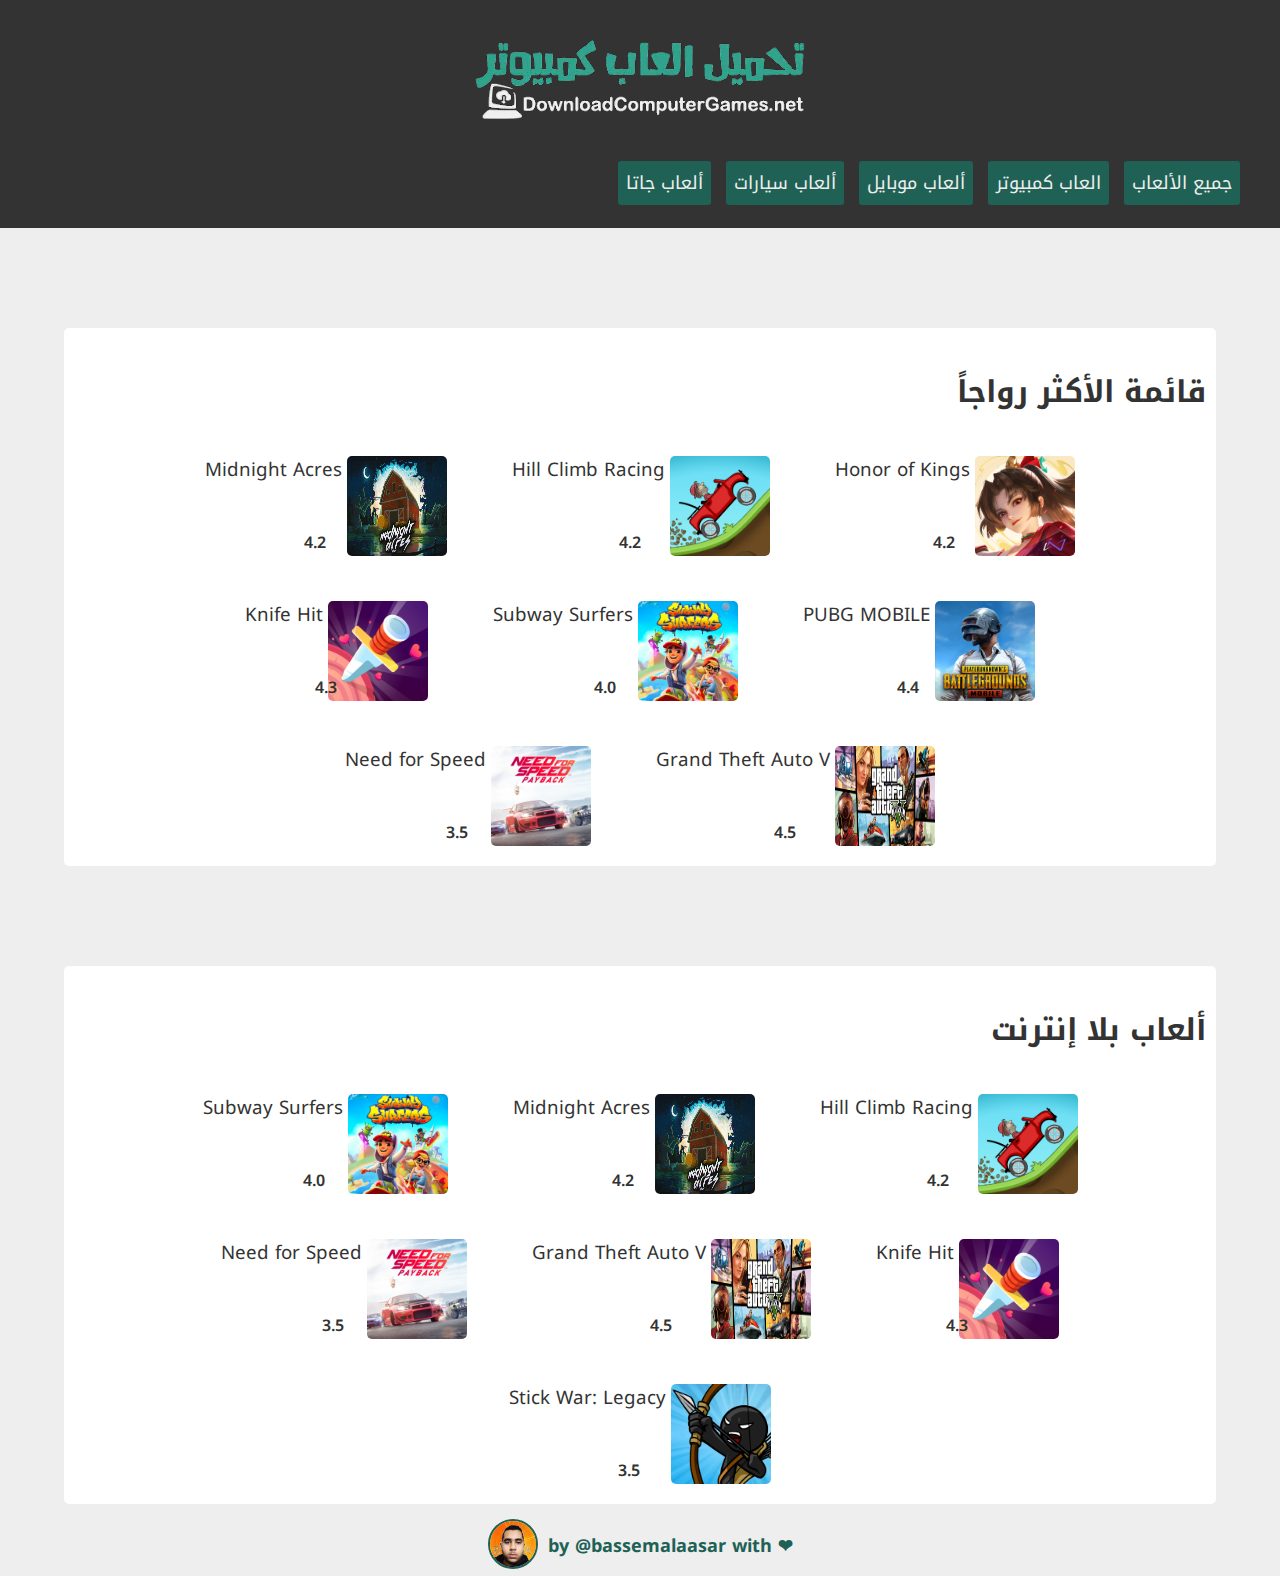
==== all-games.html @ 52f36709 "Add files via upload" ====
<!DOCTYPE html>
<html lang="en">
<head>
    <meta charset="UTF-8">
    <meta name="viewport" content="width=device-width, initial-scale=1.0">
    <title>تحميل العاب</title>
    <!-- css style -->
    <link rel="stylesheet" href="css/style.css">
    <!-- fontawesome -->
    <link rel="stylesheet" href="https://cdnjs.cloudflare.com/ajax/libs/font-awesome/6.5.1/css/all.min.css"
        integrity="sha512-DTOQO9RWCH3ppGqcWaEA1BIZOC6xxalwEsw9c2QQeAIftl+Vegovlnee1c9QX4TctnWMn13TZye+giMm8e2LwA=="
        crossorigin="anonymous" referrerpolicy="no-referrer" />
    <!-- Google Fonts -->
    <link rel="preconnect" href="https://fonts.googleapis.com">
    <link rel="preconnect" href="https://fonts.gstatic.com" crossorigin>
    <link href="https://fonts.googleapis.com/css2?family=Noto+Kufi+Arabic:wght@100..900&display=swap" rel="stylesheet">
</head>
<body>
    <header>
        <div class="content">
            <div class="logo">
                <!-- <a href="index.html">تحميل العاب</a>
                <p>downloadgames.net</p> -->
                <a href="index.html"><img src="img/title.webp" alt="logo"></a>
            </div>
        </div>
        <div class="nav">
            <ul>
                <li><a href="#">جميع الألعاب</a></li>
                <li><a href="#">العاب كمبيوتر</a></li>
                <li><a href="#">ألعاب موبايل</a></li>
                <li><a href="#">ألعاب سيارات</a></li>
                <li><a href="#">ألعاب جاتا</a></li>
            </ul>
        </div>
    </header>

    <!-- section start -->
    <section class="all-games">
        <h2>قائمة الأكثر رواجاً <i class="fa-solid fa-star y-star"></i> <i class="fa-solid fa-star y-star"></i></h2>
        <div class="games-content">
            <!-- game card start -->
            <div class="game-card">
                <a href="#">
                    <img src="img/logo2.png" alt="image">
                    <h3>Honor of Kings</h3>
                    <h4><i class="fa-solid fa-mobile-screen"></i> 4.2 <i class="fa-solid fa-star y-star"></i></h4>
                </a>
            </div>
            <!-- game card end -->
            <!-- game card start -->
            <div class="game-card">
                <a href="#">
                    <img src="img/logo.webp" alt="image">
                    <h3>Hill Climb Racing</h3>
                    <h4><i class="fa-solid fa-mobile-screen"></i> 4.2 <i class="fa-solid fa-star y-star"></i></h4>
                </a>
            </div>
            <!-- game card end -->
            <!-- game card start -->
            <div class="game-card">
                <a href="#">
                    <img src="img/logo3.jpg" alt="image">
                    <h3>Midnight Acres</h3>
                    <h4><i class="fa-solid fa-computer"></i> 4.2 <i class="fa-solid fa-star y-star"></i></h4>
                </a>
            </div>
            <!-- game card end -->
            <!-- game card start -->
            <div class="game-card">
                <a href="#">
                    <img src="img/logo4.png" alt="image">
                    <h3>PUBG MOBILE</h3>
                    <h4><i class="fa-solid fa-mobile-screen"></i> 4.4 <i class="fa-solid fa-star y-star"></i></h4>
                </a>
            </div>
            <!-- game card end -->
            <!-- game card start -->
            <div class="game-card">
                <a href="#">
                    <img src="img/logo5.jpg" alt="image">
                    <h3>Subway Surfers</h3>
                    <h4><i class="fa-solid fa-mobile-screen"></i> 4.0 <i class="fa-solid fa-star y-star"></i></h4>
                </a>
            </div>
            <!-- game card end -->
            <!-- game card start -->
            <div class="game-card">
                <a href="#">
                    <img src="img/logo6.png" alt="image">
                    <h3>Knife Hit</h3>
                    <h4><i class="fa-solid fa-mobile-screen far"></i> 4.3 <i class="fa-solid fa-star y-star"></i></h4>
                </a>
            </div>
            <!-- game card end -->
            <!-- game card start -->
            <div class="game-card">
                <a href="#">
                    <img src="img/logo7.jpg" alt="image">
                    <h3>Grand Theft Auto V</h3>
                    <h4><i class="fa-solid fa-computer"></i> 4.5 <i class="fa-solid fa-star y-star"></i></h4>
                </a>
            </div>
            <!-- game card end -->
            <!-- game card start -->
            <div class="game-card">
                <a href="#">
                    <img src="img/logo8.webp" alt="image">
                    <h3>Need for Speed</h3>
                    <h4><i class="fa-solid fa-computer"></i> 3.5 <i class="fa-solid fa-star y-star"></i></h4>
                </a>
            </div>
            <!-- game card end -->
            </div>
        </section>
        <!-- section end -->

        <!-- section start -->
    <section class="all-games">
        <h2>ألعاب بلا إنترنت <i class="fa-solid fa-star y-star"></i></h2>
        <div class="games-content">
            <!-- game card start -->
            <div class="game-card">
                <a href="#">
                    <img src="img/logo.webp" alt="image">
                    <h3>Hill Climb Racing</h3>
                    <h4><i class="fa-solid fa-mobile-screen"></i> 4.2 <i class="fa-solid fa-star y-star"></i></h4>
                </a>
            </div>
            <!-- game card end -->
            <!-- game card start -->
            <div class="game-card">
                <a href="#">
                    <img src="img/logo3.jpg" alt="image">
                    <h3>Midnight Acres</h3>
                    <h4><i class="fa-solid fa-computer"></i> 4.2 <i class="fa-solid fa-star y-star"></i></h4>
                </a>
            </div>
            <!-- game card end -->
            <!-- game card start -->
            <div class="game-card">
                <a href="#">
                    <img src="img/logo5.jpg" alt="image">
                    <h3>Subway Surfers</h3>
                    <h4><i class="fa-solid fa-mobile-screen"></i> 4.0 <i class="fa-solid fa-star y-star"></i></h4>
                </a>
            </div>
            <!-- game card end -->
            <!-- game card start -->
            <div class="game-card">
                <a href="#">
                    <img src="img/logo6.png" alt="image">
                    <h3>Knife Hit</h3>
                    <h4><i class="fa-solid fa-mobile-screen far"></i> 4.3 <i class="fa-solid fa-star y-star"></i></h4>
                </a>
            </div>
            <!-- game card end -->
            <!-- game card start -->
            <div class="game-card">
                <a href="#">
                    <img src="img/logo7.jpg" alt="image">
                    <h3>Grand Theft Auto V</h3>
                    <h4><i class="fa-solid fa-computer"></i> 4.5 <i class="fa-solid fa-star y-star"></i></h4>
                </a>
            </div>
            <!-- game card end -->
            <!-- game card start -->
            <div class="game-card">
                <a href="#">
                    <img src="img/logo8.webp" alt="image">
                    <h3>Need for Speed</h3>
                    <h4><i class="fa-solid fa-computer"></i> 3.5 <i class="fa-solid fa-star y-star"></i></h4>
                </a>
            </div>
            <!-- game card end -->
            <!-- game card start -->
            <div class="game-card">
                <a href="#">
                    <img src="img/9.webp" alt="image">
                    <h3>Stick War: Legacy</h3>
                    <h4><i class="fa-solid fa-mobile-screen far"></i> 3.5 <i class="fa-solid fa-star y-star"></i></h4>
                </a>
            </div>
            <!-- game card end -->
            </div>
    </section>
    <!-- section end -->
        <a href="https://twitter.com/bassemalaasar" class="footer">
                <div class="text"> &#10084; by @bassemalaasar with</div>
                <div class="by"><img src="img/by.jpg" alt="logo"></div>
            </a>
</body>
</html>
---- css/style.css ----
*{
    margin: 0;
    padding: 0;
    scroll-behavior: smooth;
    box-sizing: border-box;
}
:root{
    --sp-text: #1abc9c;
    --background1: #206155;
    --background2: #333;
}
body {
    font-family: "Noto Kufi Arabic", sans-serif;
    line-height: 1.6;
    direction: rtl;
    background: #eee;
}
.y-star{
    color: #ffff00;
    text-shadow: 1px 1px 2px #333;
}
i{
    margin-left: 5px;
}

.far{
    margin-right: 20px;
}
/*******************************************/
a{
    text-decoration: none;
}

header{
    background: var(--background2);
    width: 100%;
}
.logo img{
    display: block;
    margin: auto;
    margin-top: 20px;
}
.content {
    text-align: center;
    padding-top: 20px;
}

.content .logo a,p{
    color: #fff;
    text-shadow: 1px 1px 5px var(--sp-text);
    text-align: center;
    font-size: 36px;
}

.nav{
    padding: 50px;
    padding-right: 40px;
    padding-bottom: 30px;
}

ul li {
    list-style: none;
    display: inline-block;
    margin-left: 10px;
}

ul li a{
    font-size: 18px;
    color: #eee;
    background: var(--background1);
    padding: 5px 8px 5px 8px;
    border-radius: 3px;
}

ul li:hover a{
    border-bottom: 2px solid #fff;
    color: #fff;
}
/**********************************/

section{
    margin: auto;
    width: 90%;
    padding: 10px;
    background: #fff;
    margin-bottom: 15px;
    display: block;
    border-radius: 5px;
}

section.all-games{
    margin-top: 100px;
}

h2{
    font-size: 30px;
    color: #333;
    margin-bottom: 30px;
    margin-top: 30px;
}

h3{
    margin-right: 5px;
    font-weight: normal;
}

h4{
    position: absolute;
    bottom: 10px;
    right: 50%;
    color: #333;
    font-weight: 600;
}

.games-content{
    display: flex;
    justify-content: center;
    flex-wrap: wrap;
    gap: 25px;
}

.game-card{
    display: flex; 
    position: relative;
    padding: 10px 20px;
    border-radius: 5px;
    transition: 0.3s;
}
.game-card a{
        color: #333;
        display: flex;
        justify-content: center;
}
.game-card:hover{
    background: #eeeeee94;
}

.game-card img{
    width: 100px;
    border-radius: 5px;
}
/*********************************/
.footer{
    display: flex;
    justify-content: center;
    align-items: center;
    width: fit-content;
    margin: auto;
}
.footer:hover .text{
    border-bottom: 2px solid var(--sp-text);
}
.footer .text{
    text-align: center;
    font-size: 18px;
    font-weight: bold;
    color: var(--background1);
    border-bottom: 2px solid transparent;
}

.footer img{
    width: 50px;
    border: 2px solid var(--background1);
    border-radius: 50%;
    margin-right: 10px;
}

.footer a{
    display: inline-block;

}
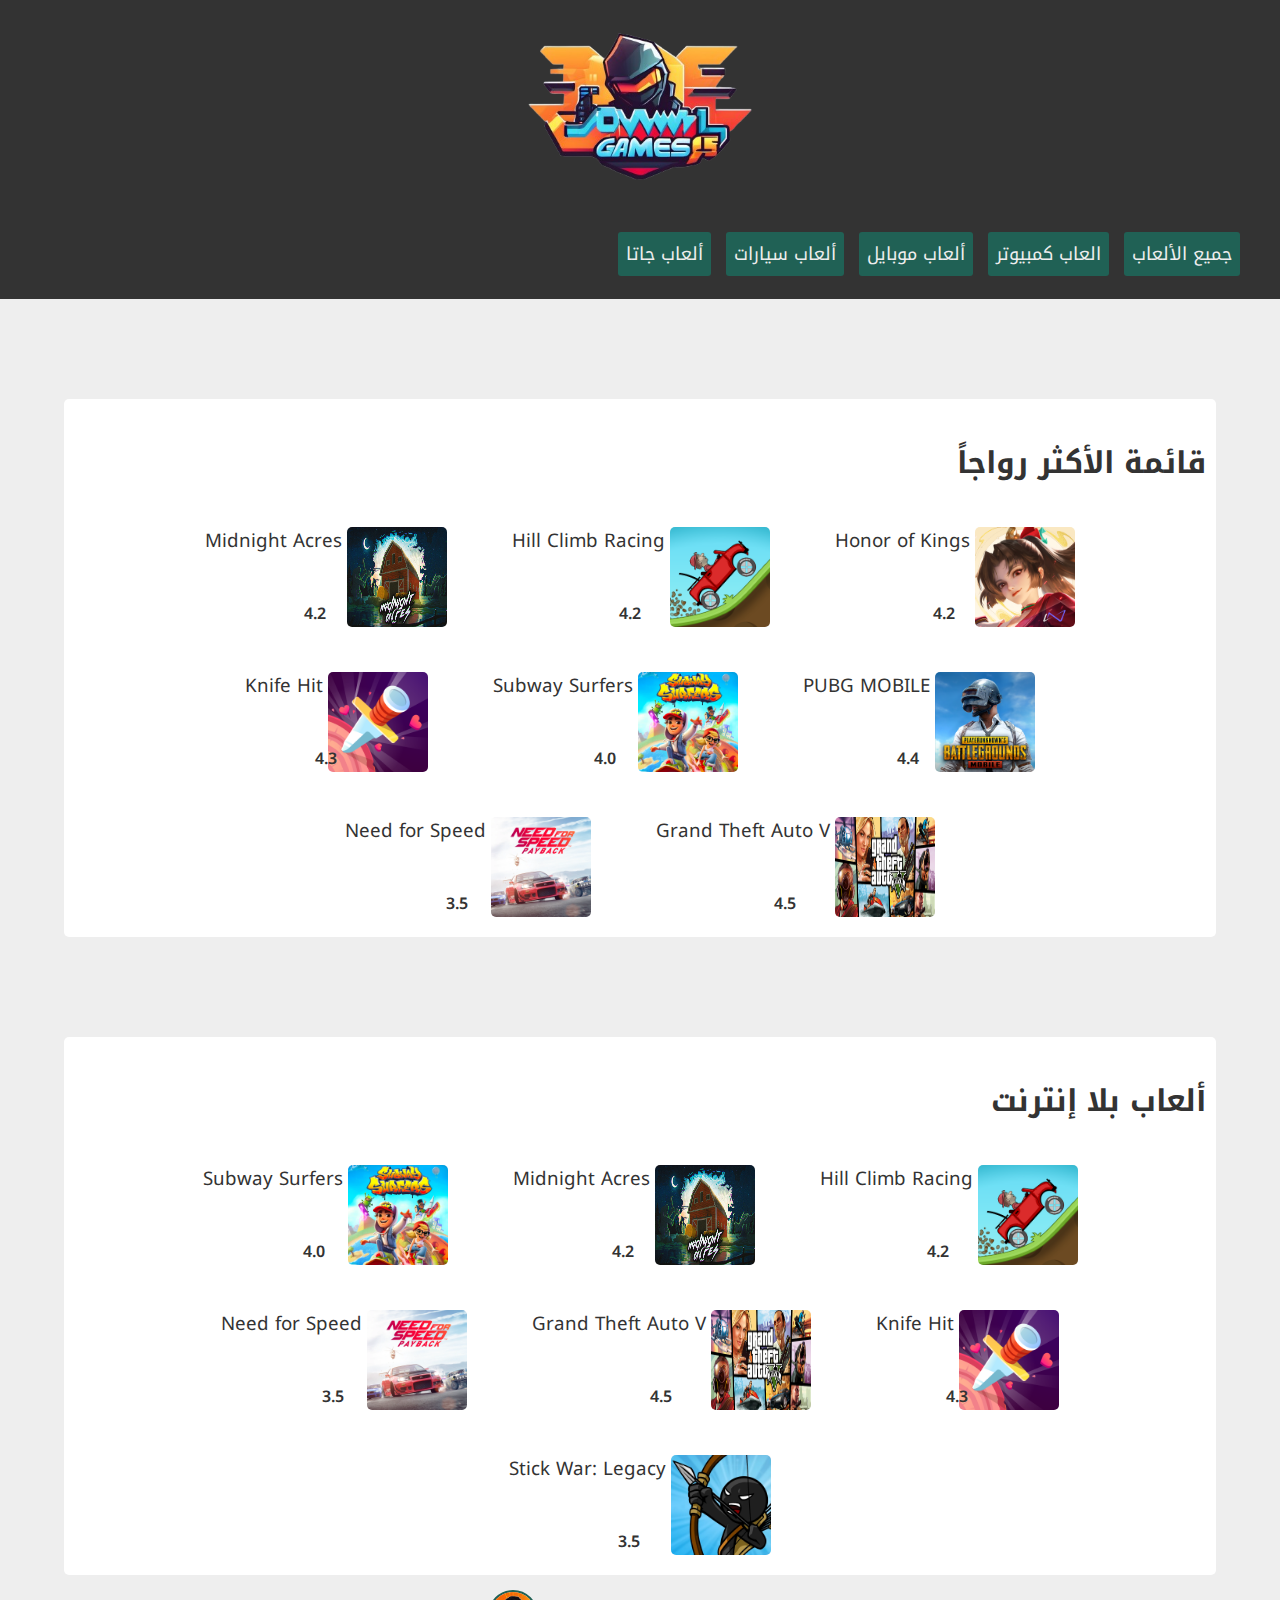
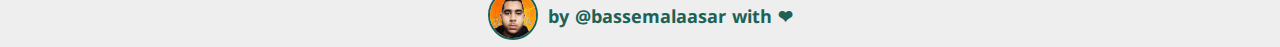
==== commit aef6dbac: "Add files via upload" ====
--- a/all-games.html
+++ b/all-games.html
@@ -4,6 +4,7 @@
     <meta charset="UTF-8">
     <meta name="viewport" content="width=device-width, initial-scale=1.0">
     <title>تحميل العاب</title>
+  <link rel="icon" href="img/site-logo.png">
     <!-- css style -->
     <link rel="stylesheet" href="css/style.css">
     <!-- fontawesome -->
@@ -21,12 +22,12 @@
             <div class="logo">
                 <!-- <a href="index.html">تحميل العاب</a>
                 <p>downloadgames.net</p> -->
-                <a href="index.html"><img src="img/title.webp" alt="logo"></a>
+                <a href="index.html"><img src="img/site-logo.png" alt="logo"></a>
             </div>
         </div>
         <div class="nav">
             <ul>
-                <li><a href="#">جميع الألعاب</a></li>
+                <li><a href="all-games.html">جميع الألعاب</a></li>
                 <li><a href="#">العاب كمبيوتر</a></li>
                 <li><a href="#">ألعاب موبايل</a></li>
                 <li><a href="#">ألعاب سيارات</a></li>
@@ -50,7 +51,7 @@
             <!-- game card end -->
             <!-- game card start -->
             <div class="game-card">
-                <a href="#">
+                <a href="games/hill-climp.html">
                     <img src="img/logo.webp" alt="image">
                     <h3>Hill Climb Racing</h3>
                     <h4><i class="fa-solid fa-mobile-screen"></i> 4.2 <i class="fa-solid fa-star y-star"></i></h4>
@@ -68,7 +69,7 @@
             <!-- game card end -->
             <!-- game card start -->
             <div class="game-card">
-                <a href="#">
+                <a href="games/pubg-mobile.html">
                     <img src="img/logo4.png" alt="image">
                     <h3>PUBG MOBILE</h3>
                     <h4><i class="fa-solid fa-mobile-screen"></i> 4.4 <i class="fa-solid fa-star y-star"></i></h4>
@@ -77,7 +78,7 @@
             <!-- game card end -->
             <!-- game card start -->
             <div class="game-card">
-                <a href="#">
+                <a href="games/sabway-surfers.html">
                     <img src="img/logo5.jpg" alt="image">
                     <h3>Subway Surfers</h3>
                     <h4><i class="fa-solid fa-mobile-screen"></i> 4.0 <i class="fa-solid fa-star y-star"></i></h4>
@@ -121,7 +122,7 @@
         <div class="games-content">
             <!-- game card start -->
             <div class="game-card">
-                <a href="#">
+                <a href="games/hill-climp.html">
                     <img src="img/logo.webp" alt="image">
                     <h3>Hill Climb Racing</h3>
                     <h4><i class="fa-solid fa-mobile-screen"></i> 4.2 <i class="fa-solid fa-star y-star"></i></h4>
@@ -139,7 +140,7 @@
             <!-- game card end -->
             <!-- game card start -->
             <div class="game-card">
-                <a href="#">
+                <a href="games/sabway-surfers.html">
                     <img src="img/logo5.jpg" alt="image">
                     <h3>Subway Surfers</h3>
                     <h4><i class="fa-solid fa-mobile-screen"></i> 4.0 <i class="fa-solid fa-star y-star"></i></h4>
--- a/css/style.css
+++ b/css/style.css
@@ -39,6 +39,8 @@
     display: block;
     margin: auto;
     margin-top: 20px;
+    width: 350px;
+    margin-top: -80px;
 }
 .content {
     text-align: center;
@@ -56,8 +58,12 @@
     padding: 50px;
     padding-right: 40px;
     padding-bottom: 30px;
+    margin-top: -100px;
 }
-
+nav ul {
+    display: flex;
+    justify-content: center;
+}
 ul li {
     list-style: none;
     display: inline-block;
@@ -168,4 +174,20 @@
 .footer a{
     display: inline-block;
 
+}
+
+/***************************/
+
+@media(max-width: 768px){
+
+    ul li {
+
+        margin-bottom: 30px;
+    }
+section {
+    padding-right: 20px;
+}
+    .games-content{
+        display: block;
+    }
 }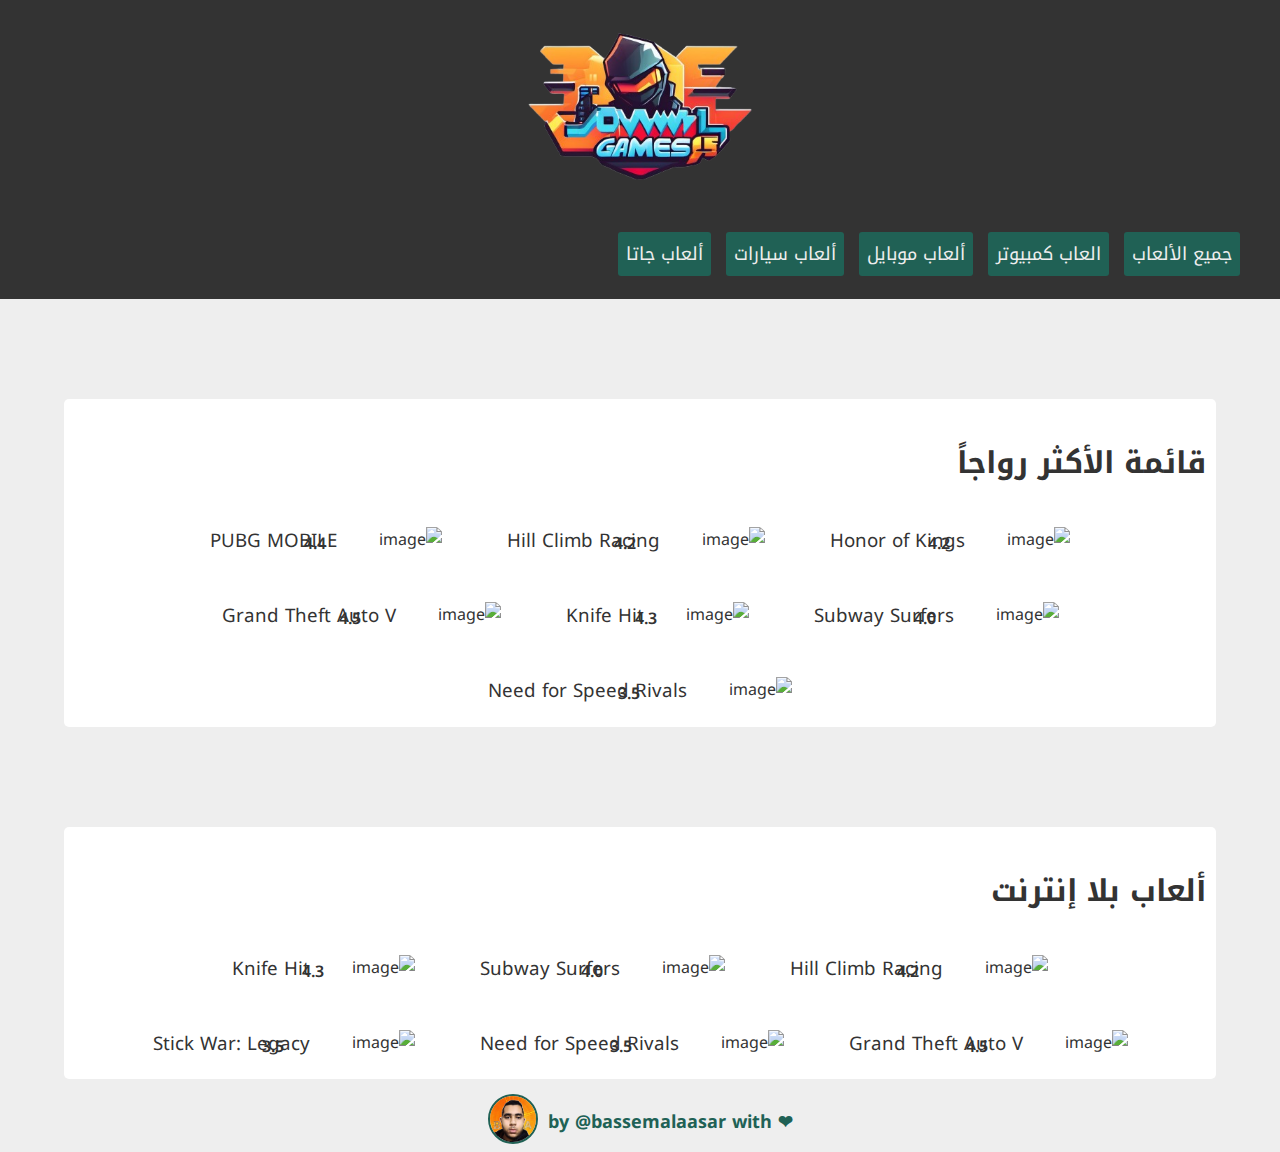
==== commit 6ea59bb8: "Add files via upload" ====
--- a/all-games.html
+++ b/all-games.html
@@ -42,8 +42,8 @@
         <div class="games-content">
             <!-- game card start -->
             <div class="game-card">
-                <a href="#">
-                    <img src="img/logo2.png" alt="image">
+                <a href="games/honor-of-kings.html">
+                    <img src="https://play-lh.googleusercontent.com/73i1fY0ewi9PojudqwPzmGKxmhJ-MWaQR3UZvJxttIoVV4OwyK_wg-EG2q-c_JHZ50s=w240-h480-rw" alt="image">
                     <h3>Honor of Kings</h3>
                     <h4><i class="fa-solid fa-mobile-screen"></i> 4.2 <i class="fa-solid fa-star y-star"></i></h4>
                 </a>
@@ -52,7 +52,7 @@
             <!-- game card start -->
             <div class="game-card">
                 <a href="games/hill-climp.html">
-                    <img src="img/logo.webp" alt="image">
+                    <img src="https://play-lh.googleusercontent.com/N0UxhBVUmx8s7y3F7Kqre2AcpXyPDKAp8nHjiPPoOONc_sfugHCYMjBpbUKCMlK_XUs=w240-h480-rw" alt="image">
                     <h3>Hill Climb Racing</h3>
                     <h4><i class="fa-solid fa-mobile-screen"></i> 4.2 <i class="fa-solid fa-star y-star"></i></h4>
                 </a>
@@ -60,17 +60,8 @@
             <!-- game card end -->
             <!-- game card start -->
             <div class="game-card">
-                <a href="#">
-                    <img src="img/logo3.jpg" alt="image">
-                    <h3>Midnight Acres</h3>
-                    <h4><i class="fa-solid fa-computer"></i> 4.2 <i class="fa-solid fa-star y-star"></i></h4>
-                </a>
-            </div>
-            <!-- game card end -->
-            <!-- game card start -->
-            <div class="game-card">
                 <a href="games/pubg-mobile.html">
-                    <img src="img/logo4.png" alt="image">
+                    <img src="https://play-lh.googleusercontent.com/uqq6a-fHayQxsNQkxB9ZZXag8N7Du5mOEKcScr9yltHqx3RKgCdr9VJHKGO2vY_GUe0" alt="image">
                     <h3>PUBG MOBILE</h3>
                     <h4><i class="fa-solid fa-mobile-screen"></i> 4.4 <i class="fa-solid fa-star y-star"></i></h4>
                 </a>
@@ -79,7 +70,7 @@
             <!-- game card start -->
             <div class="game-card">
                 <a href="games/sabway-surfers.html">
-                    <img src="img/logo5.jpg" alt="image">
+                    <img src="https://play-lh.googleusercontent.com/7vaSXksRUQvWPCFuItT268rZIBEJxXrW-q2B46tLyVqA-_0eux8xKLU2zmjKvlhLGU4" alt="image">
                     <h3>Subway Surfers</h3>
                     <h4><i class="fa-solid fa-mobile-screen"></i> 4.0 <i class="fa-solid fa-star y-star"></i></h4>
                 </a>
@@ -87,8 +78,8 @@
             <!-- game card end -->
             <!-- game card start -->
             <div class="game-card">
-                <a href="#">
-                    <img src="img/logo6.png" alt="image">
+                <a href="games/knife-hit.html">
+                    <img src="https://play-lh.googleusercontent.com/yiZ74clxbO2mKT37KvspudJYemVGCCIdJRD5K9lUOHKvS9pjJSS-rShBITEdaML1UM8" alt="image">
                     <h3>Knife Hit</h3>
                     <h4><i class="fa-solid fa-mobile-screen far"></i> 4.3 <i class="fa-solid fa-star y-star"></i></h4>
                 </a>
@@ -96,8 +87,8 @@
             <!-- game card end -->
             <!-- game card start -->
             <div class="game-card">
-                <a href="#">
-                    <img src="img/logo7.jpg" alt="image">
+                <a href="games/grand-theft-auto-v.html">
+                    <img src="https://blogger.googleusercontent.com/img/b/R29vZ2xl/AVvXsEhTTxSoltLlTM-kdEAvrm7sjXpYe1VDTZAA4z4sbJFLqdZQQ9lkn9JJGKbedgRcWfPqGsM2zBls4IRPWce-tTSKSQ3r6RXf_Ob_laYfXnFEbt_Knk2WpcBfArozttLQ-BuuK5yyIGeguw/s1600-e365-rw/GTA-5.jpg" alt="image">
                     <h3>Grand Theft Auto V</h3>
                     <h4><i class="fa-solid fa-computer"></i> 4.5 <i class="fa-solid fa-star y-star"></i></h4>
                 </a>
@@ -105,9 +96,9 @@
             <!-- game card end -->
             <!-- game card start -->
             <div class="game-card">
-                <a href="#">
-                    <img src="img/logo8.webp" alt="image">
-                    <h3>Need for Speed</h3>
+                <a href="games/need-for-speed.html">
+                    <img src="https://image.api.playstation.com/cdn/EP0006/CUSA00168_00/KZnZ2EidOuCPVhQlO17U1noSkMhlNVIr.png" alt="image">
+                    <h3>Need for Speed Rivals</h3>
                     <h4><i class="fa-solid fa-computer"></i> 3.5 <i class="fa-solid fa-star y-star"></i></h4>
                 </a>
             </div>
@@ -123,25 +114,17 @@
             <!-- game card start -->
             <div class="game-card">
                 <a href="games/hill-climp.html">
-                    <img src="img/logo.webp" alt="image">
+                    <img src="https://play-lh.googleusercontent.com/N0UxhBVUmx8s7y3F7Kqre2AcpXyPDKAp8nHjiPPoOONc_sfugHCYMjBpbUKCMlK_XUs=w240-h480-rw" alt="image">
                     <h3>Hill Climb Racing</h3>
                     <h4><i class="fa-solid fa-mobile-screen"></i> 4.2 <i class="fa-solid fa-star y-star"></i></h4>
                 </a>
             </div>
             <!-- game card end -->
-            <!-- game card start -->
-            <div class="game-card">
-                <a href="#">
-                    <img src="img/logo3.jpg" alt="image">
-                    <h3>Midnight Acres</h3>
-                    <h4><i class="fa-solid fa-computer"></i> 4.2 <i class="fa-solid fa-star y-star"></i></h4>
-                </a>
-            </div>
-            <!-- game card end -->
+
             <!-- game card start -->
             <div class="game-card">
                 <a href="games/sabway-surfers.html">
-                    <img src="img/logo5.jpg" alt="image">
+                    <img src="https://play-lh.googleusercontent.com/7vaSXksRUQvWPCFuItT268rZIBEJxXrW-q2B46tLyVqA-_0eux8xKLU2zmjKvlhLGU4" alt="image">
                     <h3>Subway Surfers</h3>
                     <h4><i class="fa-solid fa-mobile-screen"></i> 4.0 <i class="fa-solid fa-star y-star"></i></h4>
                 </a>
@@ -149,8 +132,8 @@
             <!-- game card end -->
             <!-- game card start -->
             <div class="game-card">
-                <a href="#">
-                    <img src="img/logo6.png" alt="image">
+                <a href="games/knife-hit.html">
+                    <img src="https://play-lh.googleusercontent.com/yiZ74clxbO2mKT37KvspudJYemVGCCIdJRD5K9lUOHKvS9pjJSS-rShBITEdaML1UM8" alt="image">
                     <h3>Knife Hit</h3>
                     <h4><i class="fa-solid fa-mobile-screen far"></i> 4.3 <i class="fa-solid fa-star y-star"></i></h4>
                 </a>
@@ -158,8 +141,8 @@
             <!-- game card end -->
             <!-- game card start -->
             <div class="game-card">
-                <a href="#">
-                    <img src="img/logo7.jpg" alt="image">
+                <a href="games/grand-theft-auto-v.html">
+                    <img src="https://blogger.googleusercontent.com/img/b/R29vZ2xl/AVvXsEhTTxSoltLlTM-kdEAvrm7sjXpYe1VDTZAA4z4sbJFLqdZQQ9lkn9JJGKbedgRcWfPqGsM2zBls4IRPWce-tTSKSQ3r6RXf_Ob_laYfXnFEbt_Knk2WpcBfArozttLQ-BuuK5yyIGeguw/s1600-e365-rw/GTA-5.jpg" alt="image">
                     <h3>Grand Theft Auto V</h3>
                     <h4><i class="fa-solid fa-computer"></i> 4.5 <i class="fa-solid fa-star y-star"></i></h4>
                 </a>
@@ -167,9 +150,9 @@
             <!-- game card end -->
             <!-- game card start -->
             <div class="game-card">
-                <a href="#">
-                    <img src="img/logo8.webp" alt="image">
-                    <h3>Need for Speed</h3>
+                <a href="games/need-for-speed.html">
+                    <img src="https://image.api.playstation.com/cdn/EP0006/CUSA00168_00/KZnZ2EidOuCPVhQlO17U1noSkMhlNVIr.png" alt="image">
+                    <h3>Need for Speed Rivals</h3>
                     <h4><i class="fa-solid fa-computer"></i> 3.5 <i class="fa-solid fa-star y-star"></i></h4>
                 </a>
             </div>
@@ -177,7 +160,7 @@
             <!-- game card start -->
             <div class="game-card">
                 <a href="#">
-                    <img src="img/9.webp" alt="image">
+                    <img src="https://play-lh.googleusercontent.com/sITxnGaUxYVzTDkVAjRSKM8JKehWTuseE4hF8937sWVattKHEAirl7uZw93gqad_fQg6" alt="image">
                     <h3>Stick War: Legacy</h3>
                     <h4><i class="fa-solid fa-mobile-screen far"></i> 3.5 <i class="fa-solid fa-star y-star"></i></h4>
                 </a>
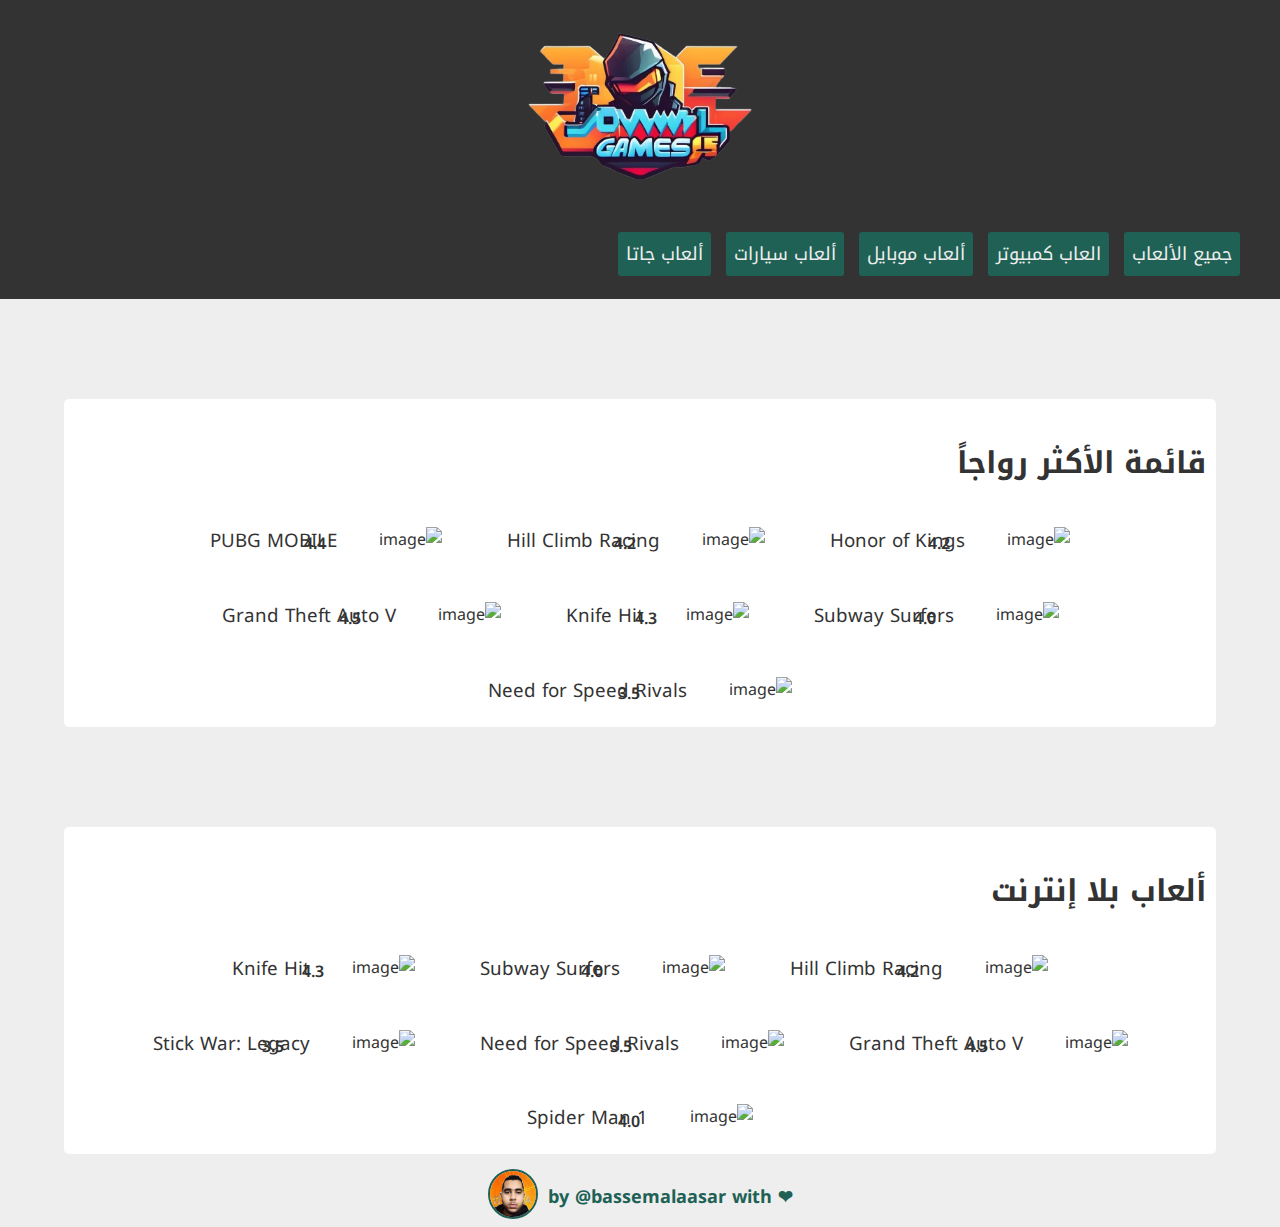
==== commit a52d5d7e: "Add files via upload" ====
--- a/all-games.html
+++ b/all-games.html
@@ -159,13 +159,23 @@
             <!-- game card end -->
             <!-- game card start -->
             <div class="game-card">
-                <a href="#">
+                <a href="games/stick-war-legacy.html">
                     <img src="https://play-lh.googleusercontent.com/sITxnGaUxYVzTDkVAjRSKM8JKehWTuseE4hF8937sWVattKHEAirl7uZw93gqad_fQg6" alt="image">
                     <h3>Stick War: Legacy</h3>
                     <h4><i class="fa-solid fa-mobile-screen far"></i> 3.5 <i class="fa-solid fa-star y-star"></i></h4>
                 </a>
             </div>
             <!-- game card end -->
+                        <!-- game card start -->
+                        <div class="game-card">
+                            <a href="games/spider-man-1.html">
+                                <img src="https://blogger.googleusercontent.com/img/b/R29vZ2xl/AVvXsEijDcKcwTUJHVYS0U-HpROXTjIPL4P7ZTlCkFQ0H2yVaku3BZyZQXZY1GWGTVtMp6YkSnqc6U50pz87zVF1OHOxiFstKKb74nwBP43yXe0mcEuLd2beafX6XdQgLGY__wHwShDBiPdtNA/w1600/Spider-Man-1.jpg"
+                                    alt="image">
+                                <h3>Spider Man 1</h3>
+                                <h4><i class="fa-solid fa-computer"></i> 4.0 <i class="fa-solid fa-star y-star"></i></h4>
+                            </a>
+                        </div>
+                        <!-- game card end -->
             </div>
     </section>
     <!-- section end -->
